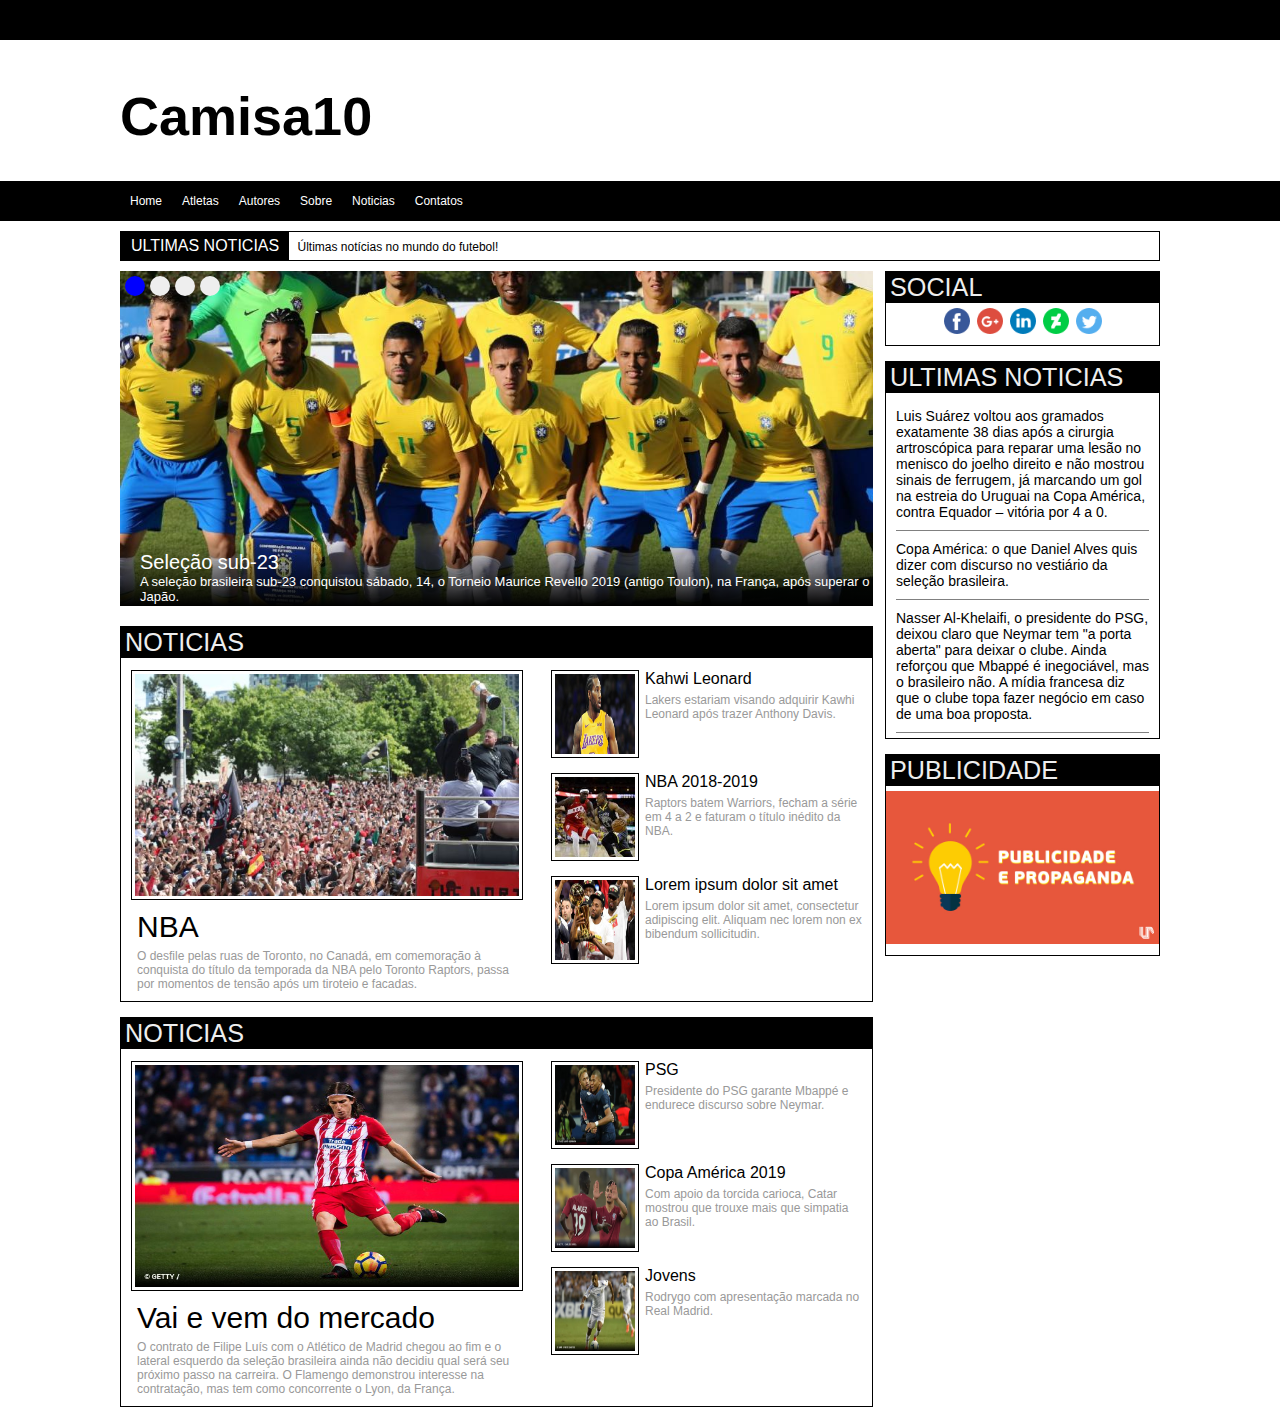
==== index.html @ dfe2f9c0 "17/06" ====
<!DOCTYPE html>
<html>
<head>
	<meta charset="utf-8">
	<meta id="viewport" name="viewport" content="width=device-width, user-scalable=no">
	<title>Portal </title>
	<link rel="stylesheet" type="text/css" href="assets/css/style.css">
	<script type="text/javascript" src="assets/js/script.js"></script>
	
</head>
<body>

<div class="menu">
	<div class="menuint">
		<img src="assets/images/menu.png" border="0" width="40" height="40" class="menumobile" onclick="toggleMenu()">
		</div>

	<div class="topo2">
		<div class="topo2int">
			<h2>Camisa10</h2>
</div>
	<div class="menu">
		<div class="menuint">
			<img src="assets/images/menu.png" border="0" width="40" height="40" class="menumobile" onclick="toggleMenu()">

			<ul id="menu">
				<li><a href="">Home</a></li>
				<li>
					<a href="">Atletas</a>
				</li>
				<li>
					<a href="">Autores</a>
				</li>
				<li><a href="">Sobre</a></li>
				<li>
					<a href="">Noticias</a>
				</li>
				<li><a href="">Contatos</a></li>

			</ul>
		</div>
	</div>

	<div class="ultimasnoticias">
		<div class="ultimasnoticiasint">
			<div class="ultnoticiasarea">
				<div class="ultnoticiastitulo">ULTIMAS NOTICIAS</div>
				<div class="ultnoticiasnoticia">Últimas notícias no mundo do futebol!</div>
			</div>
		</div>
	</div>

	<div class="container">
		<div class="containerint">
			<div class="leftside">
				<div class="slideshow" id="slideshow">
					<div class="slide_bolinhas">
						<div class="bolinha" onclick="mudarSlide(0)"></div>
						<div class="bolinha" onclick="mudarSlide(1)"></div>
						<div class="bolinha" onclick="mudarSlide(2)"></div>
						<div class="bolinha" onclick="mudarSlide(3)"></div>
					</div>

					<div class="slideshow_area">
						<div class="slide" style="background-image: url('assets/images/noticia.jpg');">
							<div class="slide_info">
								<div class="slide_info_titulo">Seleção sub-23</div>
								<div class="slide_info_subtitulo">A seleção brasileira sub-23 conquistou sábado, 14, o Torneio Maurice Revello 2019 (antigo Toulon), na França, após superar o Japão.</div>
							</div>
						</div>
						<div class="slide" style="background-image: url('assets/images/noticia1.jpg');">
							<div class="slide_info">
								<div class="slide_info_titulo">Futebol feminino</div>
								<div class="slide_info_subtitulo">Começa a Copa do Mundo feminina, a primeira em TV aberta.</div>
							</div>
						</div>
						<div class="slide" style="background-image: url('assets/images/noticia2.jpg');">
							<div class="slide_info">
								<div class="slide_info_titulo">Brasileirão</div>
								<div class="slide_info_subtitulo">Campeonato Brasileiro: Palmeiras passa fácil pelo lanterna Avaí</div>
							</div>
						</div>
						<div class="slide" style="background-image: url('assets/images/noticia3.jpg');">
							<div class="slide_info">
								<div class="slide_info_titulo">Copa América 2019</div>
								<div class="slide_info_subtitulo">Copa América: Uruguai vence Equador por 4 a 0 em jogo com ofensas a Arrascaeta no Mineirão</div>
							</div>
						</div>
					</div>
				</div>

				<div class="widget">
					<div class="widget_titulo">NOTICIAS</div>
					<div class="widget_conteudo">

						<div class="noticiaarea1"">
							<div class="noticiaitem noticiabig">
								<div class="noticiaimg">
									<img src="assets/images/noticiabig.jpg" border="0" width="80" height="80">
								</div>
								<div class="noticiatitulo">NBA</div>
								<div class="noticiainfo">O desfile pelas ruas de Toronto, no Canadá, em comemoração à conquista do título da temporada da NBA pelo Toronto Raptors, passa por momentos de tensão após um tiroteio e facadas.</div>
							</div>
						</div>

						<div class="noticiaarea2">
							<div class="noticiaitem">
								<div class="noticiaimg">
									<img src="assets/images/noticiaimg.jpg" border="0" width="80" height="80">
								</div>
								<div class="noticiatitulo">Kahwi Leonard</div>
								<div class="noticiainfo">Lakers estariam visando adquirir Kawhi Leonard após trazer Anthony Davis. </div>
							</div>

							<div class="noticiaitem">
								<div class="noticiaimg">
									<img src="assets/images/noticiaimg2.jpg" border="0" width="80" height="80">
								</div>
								<div class="noticiatitulo">NBA 2018-2019</div>
								<div class="noticiainfo">Raptors batem Warriors, fecham a série em 4 a 2 e faturam o título inédito da NBA.</div>
							</div>

							<div class="noticiaitem">
								<div class="noticiaimg">
									<img src="assets/images/noticiaimg3.jpg" border="0" width="80" height="80">
								</div>
								<div class="noticiatitulo">Lorem ipsum dolor sit amet</div>
								<div class="noticiainfo">Lorem ipsum dolor sit amet, consectetur adipiscing elit. Aliquam nec lorem non ex bibendum sollicitudin.</div>
							</div>
						</div>
						<div style="clear: both;"></div>
					</div>
				</div>

				<div class="widget">
					<div class="widget_titulo">NOTICIAS</div>
					<div class="widget_conteudo">

						<div class="noticiaarea1"">
							<div class="noticiaitem noticiabig">
								<div class="noticiaimg">
									<img src="assets/images/noticia4.jpg" border="0" width="80" height="80">
								</div>
								<div class="noticiatitulo">Vai e vem do mercado</div>
								<div class="noticiainfo">O contrato de Filipe Luís com o Atlético de Madrid chegou ao fim e o lateral esquerdo da seleção brasileira ainda não decidiu qual será seu próximo passo na carreira. O Flamengo demonstrou interesse na contratação, mas tem como concorrente o Lyon, da França.

								</div>
							</div>
						</div>

						<div class="noticiaarea2">
							<div class="noticiaitem">
								<div class="noticiaimg">
									<img src="assets/images/noticia5.jpg" border="0" width="80" height="80">
								</div>
								<div class="noticiatitulo">PSG</div>
								<div class="noticiainfo">Presidente do PSG garante Mbappé e endurece discurso sobre Neymar.

					</div>
							</div>

							<div class="noticiaitem">
								<div class="noticiaimg">
									<img src="assets/images/noticia7.jpg" border="0" width="80" height="80">
								</div>
								<div class="noticiatitulo">Copa América 2019</div>
								<div class="noticiainfo">Com apoio da torcida carioca, Catar mostrou que trouxe mais que simpatia ao Brasil.

						</div>
							</div>

							<div class="noticiaitem">
								<div class="noticiaimg">
									<img src="assets/images/noticia8.jpg" border="0" width="80" height="80">
								</div>
								<div class="noticiatitulo">Jovens</div>
								<div class="noticiainfo">Rodrygo com apresentação marcada no Real Madrid.</div>
							</div>
						</div>
						<div style="clear: both;"></div>
					</div>
				</div>


			</div>

			<div class="rightside">
				<div class="widget">
					<div class="widget_titulo" style="width: 270px">SOCIAL</div>
					<div class="widget_conteudo">
						<a href=""><img src="assets/images/facebook.png" border="0" width="26" height="26"></a>
						<a href=""><img src="assets/images/google-plus.png" border="0" width="26" height="26"></a>
						<a href=""><img src="assets/images/linkedin.png" border="0" width="26" height="26"></a>
						<a href=""><img src="assets/images/deviantart.png" border="0" width="26" height="26"></a>
						<a href=""><img src="assets/images/twitter.png" border="0" width="26" height="26"></a>
					</div>
				</div>

				<div class="widget">
					<div class="widget_titulo">ULTIMAS NOTICIAS</div>
					<div class="widget_conteudo">
						<div class="noticia_item">
							<a href="">Luis Suárez voltou aos gramados exatamente 38 dias após a cirurgia artroscópica para reparar uma lesão no menisco do joelho direito e não mostrou sinais de ferrugem, já marcando um gol na estreia do Uruguai na Copa América, contra Equador – vitória por 4 a 0.</a>
						</div>
						<div class="noticia_item">
							<a href="">Copa América: o que Daniel Alves quis dizer com discurso no vestiário da seleção brasileira.</a>
						</div>
						<div class="noticia_item">
							<a href="">Nasser Al-Khelaifi, o presidente do PSG, deixou claro que Neymar tem "a porta aberta" para deixar o clube. Ainda reforçou que Mbappé é inegociável, mas o brasileiro não. A mídia francesa diz que o clube topa fazer negócio em caso de uma boa proposta.</a>
						</div>
					</div>
				</div>

				<div class="widget">
					<div class="widget_titulo">PUBLICIDADE</div>
					<div class="widget_conteudo">
						<img src="assets/images/banner.jpg" border="0" width="273">
					</div>
				</div>
				</div>

			</div>
		</div>
	</div>
</body>


</html>
---- assets/css/style.css ----
body{
	margin:0;
	font-family: Arial;
	font-size: 12px;
}

.topo{
	width: 100%;
	height: 32px;
	background-color: #333;
	color: #FFF;
}

.topoint{
	width: 100%;
	height: 32px;
	max-width: 1044px;
	margin: auto;
}

.topoleft{
	width: 50%;
	height: 32px;
	background-color: none;
	float: left;


}

.toporight{
	width: 50%;
	height: 32px;
	float: right;
	text-align: right;
	margin-top: 0px;
}

.topoleft ul {
	margin:0;
	padding:0;
	list-style: none;
}

.topoleft li {
	float: left;
	margin-left: 8px;
	margin-right: 8px;
	line-height: 32px;
}

.topoleft li a {
	color: #FFF;
	text-decoration: none;
}

.topoleft a:hover {
	text-decoration: underline;
}


.topobusca{
	width: 126px;
	height: 20px;
	outline: 0;
}

.toporight a {
	float: right;
	height: 26px;
	margin-top: 3px;
}

.toporight input {
	float: right;
	margin-right: 3px;
	margin-top: 3px;
	outline: 0;
}

.toporight img {
	margin-right: 5px;
	
}

.topo2{
	height: 96px;
}

.topo2int{
	width: 100%;
	max-width: 1040px;
	height: 96px;
	margin: auto;
	font-size: 4vh;
}

.logo{
	width: 230px;
	height: 96px;
	float: left;
}

.logo img {
	margin-top: 9px;
}

.topo2 .banner{
	width: 650px;
	height: 80px;
	margin-top: 8px;
	float: right;
	background-color: red;
	text-align: center;
	line-height: 80px;
	color: white;
	font-size: 30px;
	font-family: "Times New Roman";

}

.menu {
	display: block;
	height: 40px;
	background-color: black;
}

.menuint {
	display: block;
	width: 100%;
	max-width: 1040px;
	height: 40px;
	margin: auto;

}

.menu ul {
	display: block;
	margin: 0;
	padding: 0;
	list-style: none;
}


.menu li {
	float: left;
	line-height: 40px;
	padding-left: 10px;
	padding-right: 10px;
}

.menu a {
	color: white;
	text-decoration: none;
}

.menu li:hover .submenu {
	display: block;
}

.menuint li:hover {
	background-color: blue;
}

.submenu {
	width: 150px;
	background-color: red;
	position: absolute;
	margin-left: -10px;
	display: none;
}


.submenuitem {
	width: 140px;
	height: 30px;
	line-height: 30px;
	padding-left: 10px;
}

.submenuitem:hover {
	background-color: blue;
}

.ultimasnoticias {
	height: 50px;
}

.ultimasnoticiasint {
	width: 100%;
	max-width: 1040px;
	height: 40px;
	margin: auto;
	padding-top: 10px;
}

.ultnoticiasarea {
	height: 28px;
	background-color: white;
	border: 1px solid black;
}

.ultnoticiastitulo {
	background-color:black;
	color: white;
	height: 28px;
	line-height: 28px;
	display: inline-block;
	padding-left: 10px;
	padding-right: 10px;
	font-size: 16px;
}

.ultnoticiasnoticia {
	color: black;
	height: 28px;
	line-height: 28px;
	display: inline-block;
	padding-left: 5px;
}

.containerint {
	width: 100%;
	max-width: 1040px;
	margin: auto;
	background-color: white;
}

.rightside {
	width: 275px;
	min-height: 200px;
	background-color: white;
	float: right;
	margin-left: 12px;
}

.leftside{
	width: 753px;
	float: left;
}

.widget {
	background-color: white;
	border: 1px solid black;
	margin-bottom: 15px;
	font-size: 2.8vh;
}

.widget_titulo {
	height: 30px;
	background-color: black;
	border-bottom: 1px solid black;
	line-height: 30px;
	padding-left: 4px;
	color: #eee
}

.widget_conteudo {
	text-align: center;
	padding-top: 5px;
	padding-bottom: 5px;
}

.noticia_item {
	font-size: 14px;
	margin: 0px 10px;
	padding: 10px 0px;
	text-align: left;
	border-bottom: 1px solid grey;
}

.noticia_item a {
	text-decoration: none;
	color: black;
}

.slideshow{
	height: 335px;
	background-color: #CCC;
	overflow: hidden; /*Tudo que não estiver dentro da div slideshow não será mostrado*/
	margin-bottom: 20px;
}

.slideshow_area {
	width: 3012px; /* 5 vezes a largura do slide*/
	height: 335px;
	transition: all 1s linear;
	
}

.slide {
	height: 335px;
	float: left;
	background-repeat: no-repeat;
	background-position: center;
	background-size: cover;
}

.slide_info {
	height: 70px;
	background-image: url('../images/slideshow_bg.png');
	background-size: 70px;
	background: linear-gradient(rgba(255,255,255,0), rgba(0,0,0,1));
	margin-top: 265px;
}

.slide_info_titulo {
	font-size: 20px;
	color: white;
	padding-top: 15px;
	padding-left: 20px;
}

.slide_info_subtitulo {
	font-size: 13px;
	color: white;
	padding-left: 20px;
}

.slide_bolinhas {
	position: absolute;
	width: 200px;
	height: 20px;
	padding: 5px;
}

.bolinha{
	width: 20px;
	height: 20px;
	float: left;
	margin-right: 5px;
	cursor: pointer; /*Aparecer o cursor ao passar o mouse*/
	border-radius: 10px;
	background-color: #eee;
}

.noticiaarea1 {
	width: 430px;
	float: left;
	

}

.noticiaarea2 {
	width: 321px;
	float: left;
}

.noticiaitem {
	text-align: left;
	height: 88px;
	margin-top: 7px;
	margin-bottom: 15px;
}

.noticiaimg{
	width: 80px;
	height: 80px;
	border: 1px solid black;
	padding: 3px;
	float: left;
}


.noticiatitulo{
	margin-left: 6px;
	font-size: 16px;
	float: left;
	width: 226px;
}

.noticiainfo {
	width: 220px;
	font-size: 12px;
	margin-left: 6px;
	margin-top: 5px;
	color: #999;
	float: left;

}

.noticiabig {
	margin-left: 10px;
}


.noticiabig .noticiaimg{
	width: 384px;
	height: 222px;
}

.noticiabig .noticiaimg img {
	width: 384px;
	height: 222px;
}

.noticiabig .noticiatitulo {
	width: 384px;
	font-size: 30px;
	margin-top: 10px;
}

.noticiabig .noticiainfo {
	width: 392px;
	margin-bottom: 5px;
}

.menumobile{
	display: none;
}



@media only screen and (min-width: 906px) and (max-width: 1057px){

	.topoint,
	.topo2int,
	.menuint,
	.ultimasnoticiasint,
	.containerint{
		max-width: 890px;
	}

	#menu {
		display: block !important;
	}

	.leftside{
		width: 603px;
	}

	.noticiaarea1{
		width: 280px;
	}

	.noticiabig .noticiaimg{
		width: 250px;
	}

	.noticiabig .noticiaimg img{
		width: 250px;
	}

	.noticiabig .noticiatitulo{
		width: 250px;
		font-size: 25px;
	}

}

@media only screen and (min-width: 783px) and (max-width: 906px){

	.topoint,
	.topo2int,
	.menuint,
	.ultimasnoticiasint,
	.containerint{
		max-width: 768px;
	}

	.topo2 .banner{
		display: none;
	}

	#menu {
		display: block !important;
	}


	.logo{
		float: none;
		margin: auto;
	}

	.rightside{
		display: none;
	}

	.leftside{
		float: none;
		width: auto;
	}

	.noticiaarea1{
		width: 445px;
	}

	.noticiabig .noticiaimg{
		width: 415px;
	}

	.noticiabig .noticiaimg img{
		width: 415px;
	}

	.noticiabig .noticiatitulo{
		width: 415px;
		font-size: 25px;
	}

}

@media only screen and (max-width: 783px){
	.topoint,
	.topo2int,
	.menuint,
	.ultimasnoticiasint,
	.containerint{
		max-width: 320px;
	}


	.topoleft{
		display: none;
	}

	.toporight{
		width: 100%;
	}

	.topo2 .banner{
		display: none;
	}

	.logo{
		float: none;
		margin: auto;
	}


	.menu ul{
		display: none;
		position: absolute;
		background-color: red;
		z-index: 10;
	}

	#menu {
		display: none;
	}

	.menu li{
		float: none;
		height: auto;
	}

	.menu li img{
		display: none;
	}

	.submenu{
		width: 220px;
		position: static;
		display: block;
	}

	.submenu div {
		width: 210px;
	}

	.menuint li{
		width: 200px;
	}

	.menumobile{
		display: block;
	}

	.ultimasnoticias{
		display: none;
	}

	.rightside{
		display: none;
	}

	.leftside{
		float: none;
		width: auto;
		margin-top: 10px;
	}

	.noticiaarea1{
		height: auto;
		width: 320px;
	}

	.noticiabig .noticiaimg{
		width: 290px;
	}

	.noticiabig .noticiaimg img{
		width: 290px;
	}

	.noticiabig .noticiatitulo{
		width: 290px;
		font-size: 25px;
	}

	.noticiabig .noticiainfo {
		width: 290px;
	}

	.noticiaarea2{
		width: 300px;
		margin: auto;
		float: none;
		clear: both;
		padding-top: 20px;
	}

	.noticiaitem{
		clear: both;
	}

	.noticiatitulo{
		width: 206px;
	}

	.noticiainfo{
		width: 206px;
	}
}
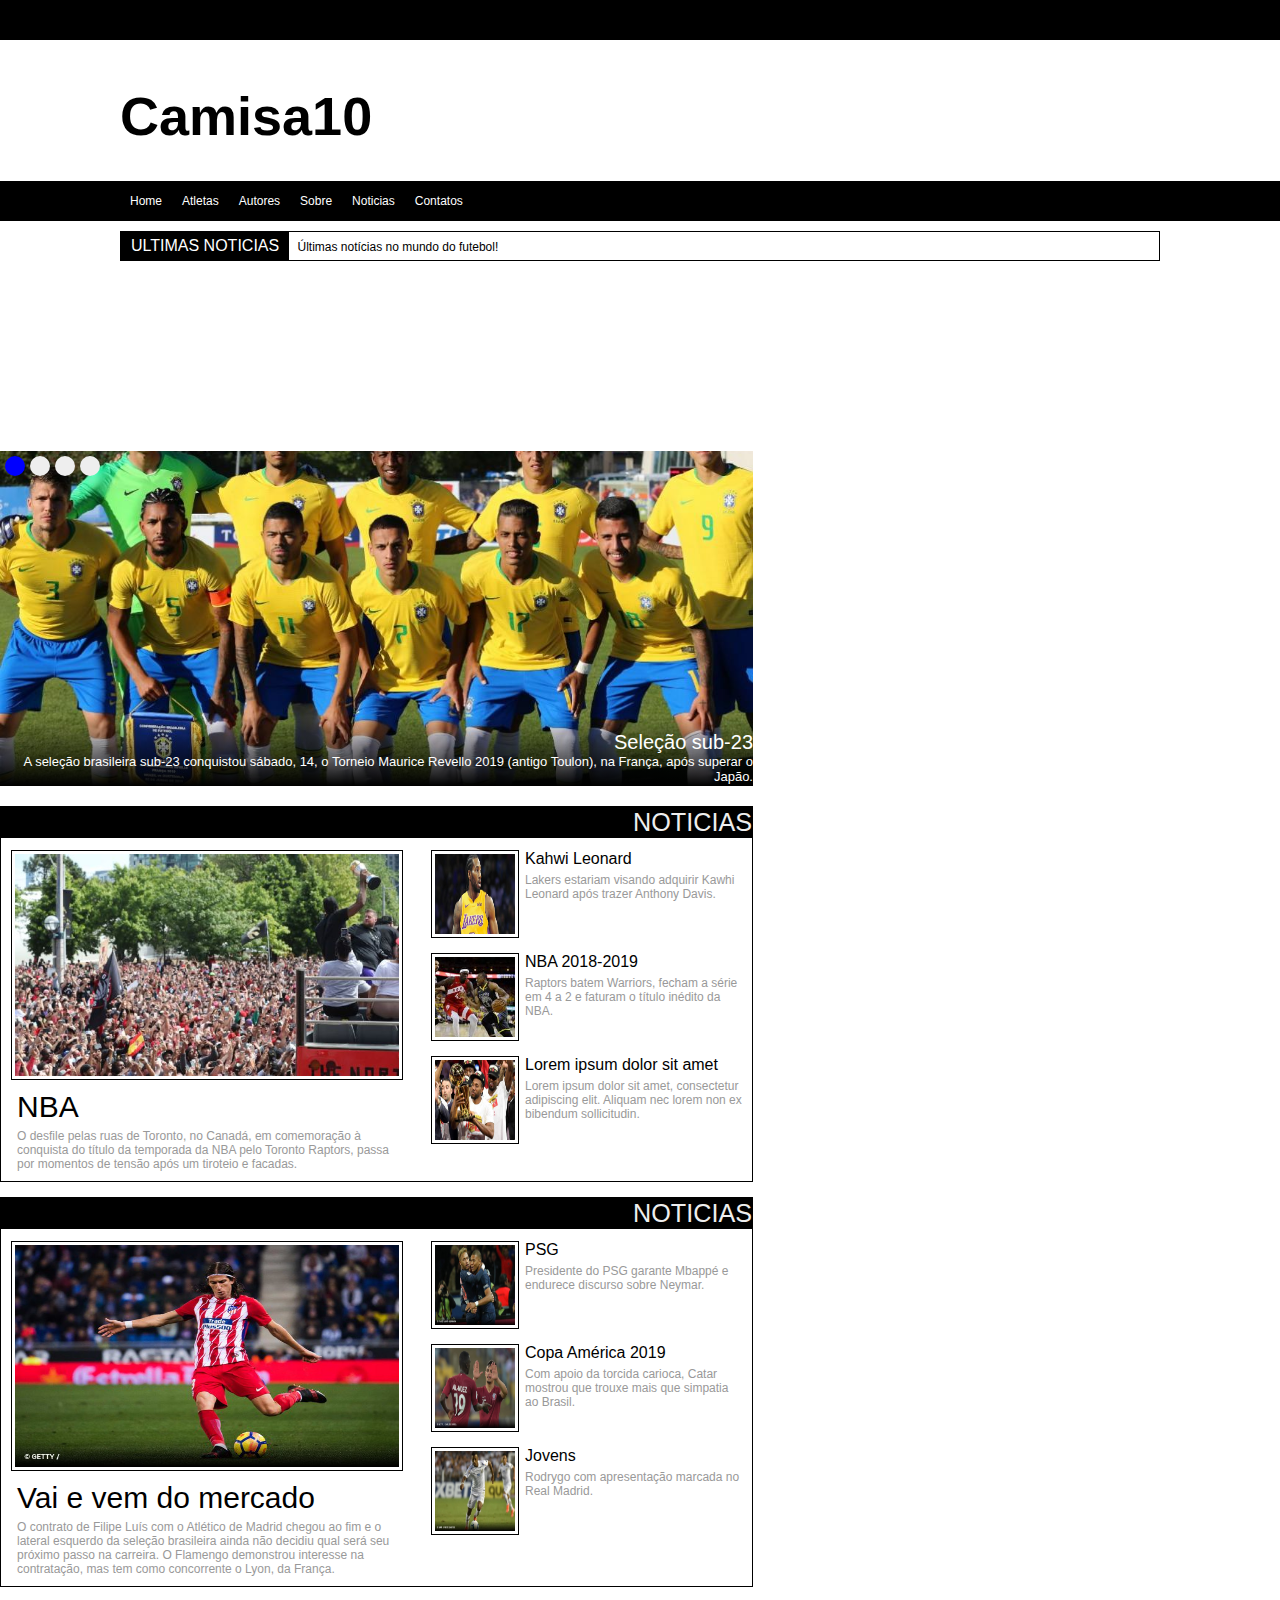
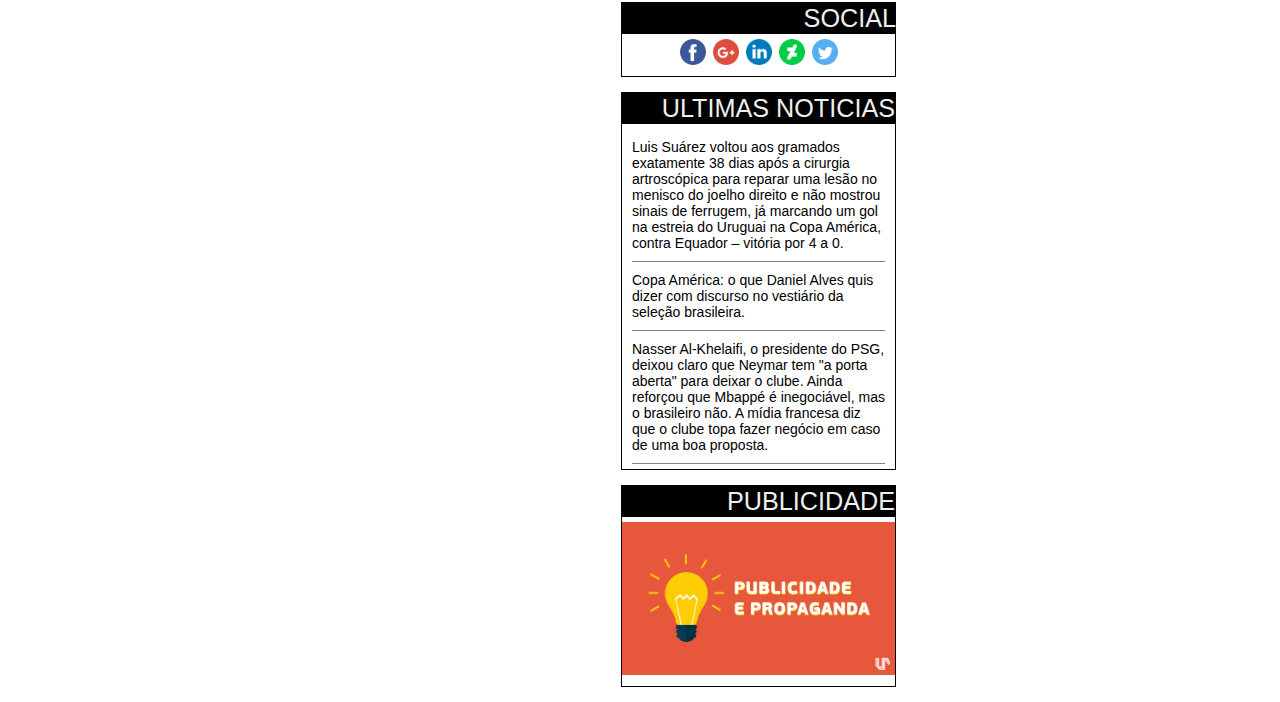
==== commit 587d29ef: "19/06" ====
--- a/index.html
+++ b/index.html
@@ -5,7 +5,7 @@
 	<meta id="viewport" name="viewport" content="width=device-width, user-scalable=no">
 	<title>Portal </title>
 	<link rel="stylesheet" type="text/css" href="assets/css/style.css">
-	<script type="text/javascript" src="assets/js/script.js"></script>
+	<script type="text/javascript" src="assets/js/home.js"></script>
 	
 </head>
 <body>
@@ -40,7 +40,6 @@
 			</ul>
 		</div>
 	</div>
-
 	<div class="ultimasnoticias">
 		<div class="ultimasnoticiasint">
 			<div class="ultnoticiasarea">
@@ -222,6 +221,8 @@
 			</div>
 		</div>
 	</div>
+	</div>
+	
 </body>
 
 
--- a/assets/css/style.css
+++ b/assets/css/style.css
@@ -622,5 +622,96 @@
 	}
 }
 
-
+.topo-titulo {
+	margin-top: none;
+	height: 55px;
+	padding-top: 5px;
+	box-sizing: border-box;
+	width: 100%;
+	background-color: rgb(238, 238, 238);
+	border-radius: 0.1vh;
+  }
 	
+  .mrg-2 {
+	border-style: solid;
+	border-bottom-width: 1px;
+	border-top-width: 1px;
+	border-right-width: 1px;
+	border-left-width: 1px;
+	border-color: rgb(238, 238, 238);
+	margin-left: 6vw;
+	width: 18vw;
+	margin-top: 7.5%;
+	height: 25vh;
+  }
+h4{
+	font-size: 2.6vh;
+	margin-top: 1vh;
+	margin-left: 20px;
+	
+
+}
+.contact-2 input{
+	width: 90%;
+	margin-left: 2vh;
+	height: 2vh;
+	width: 30vh;
+	/* border: none; */
+	border: solid 1px rgba(90, 90, 90, 0.7);
+	border-radius: 5px;
+  }
+  #txtbusca {
+    border:0px solid #222;
+    border-radius: 1em;
+    background:#EEE;
+    width:60vh;
+    height:4.5vh;
+    margin:10px;
+    padding:5px 0 5px 5px;
+    float:left;
+    margin-left: 55px;
+    }
+
+	.btn-dark{
+		border-radius: 2vh;
+		  height: 3.8vh;
+		  width: 12vh;
+		  margin: 10px;
+	  }
+	  .btn-login{
+		border-radius: 1vh;
+		  height: 3vh;
+		  width: 12vh;
+		  background-color: silver;
+		  font-size: 1.7vh;
+		  margin-left: 20vh;
+	  }
+	  label{
+		  margin-left: 2.2vh;
+		  font-weight: bold;
+	  }
+	  a{
+		color: #111;
+	  }
+	  a:hover{
+		text-decoration: none;
+		color: black;
+		margin-left: 20px;
+	  }
+	  
+.container{
+	margin-top: 20vh;
+	width: 70vw;
+	padding-right: 10vw;
+	text-align: right;
+  }
+  .topo-titulo-2 {
+	margin-top: 5vh;
+	height: 5vh;
+	padding-top: 5px;
+	box-sizing: border-box;
+	background-color: rgb(238, 238, 238);
+	border-radius: 0.1vh;
+  }
+  .topo-titulo-2{
+  }